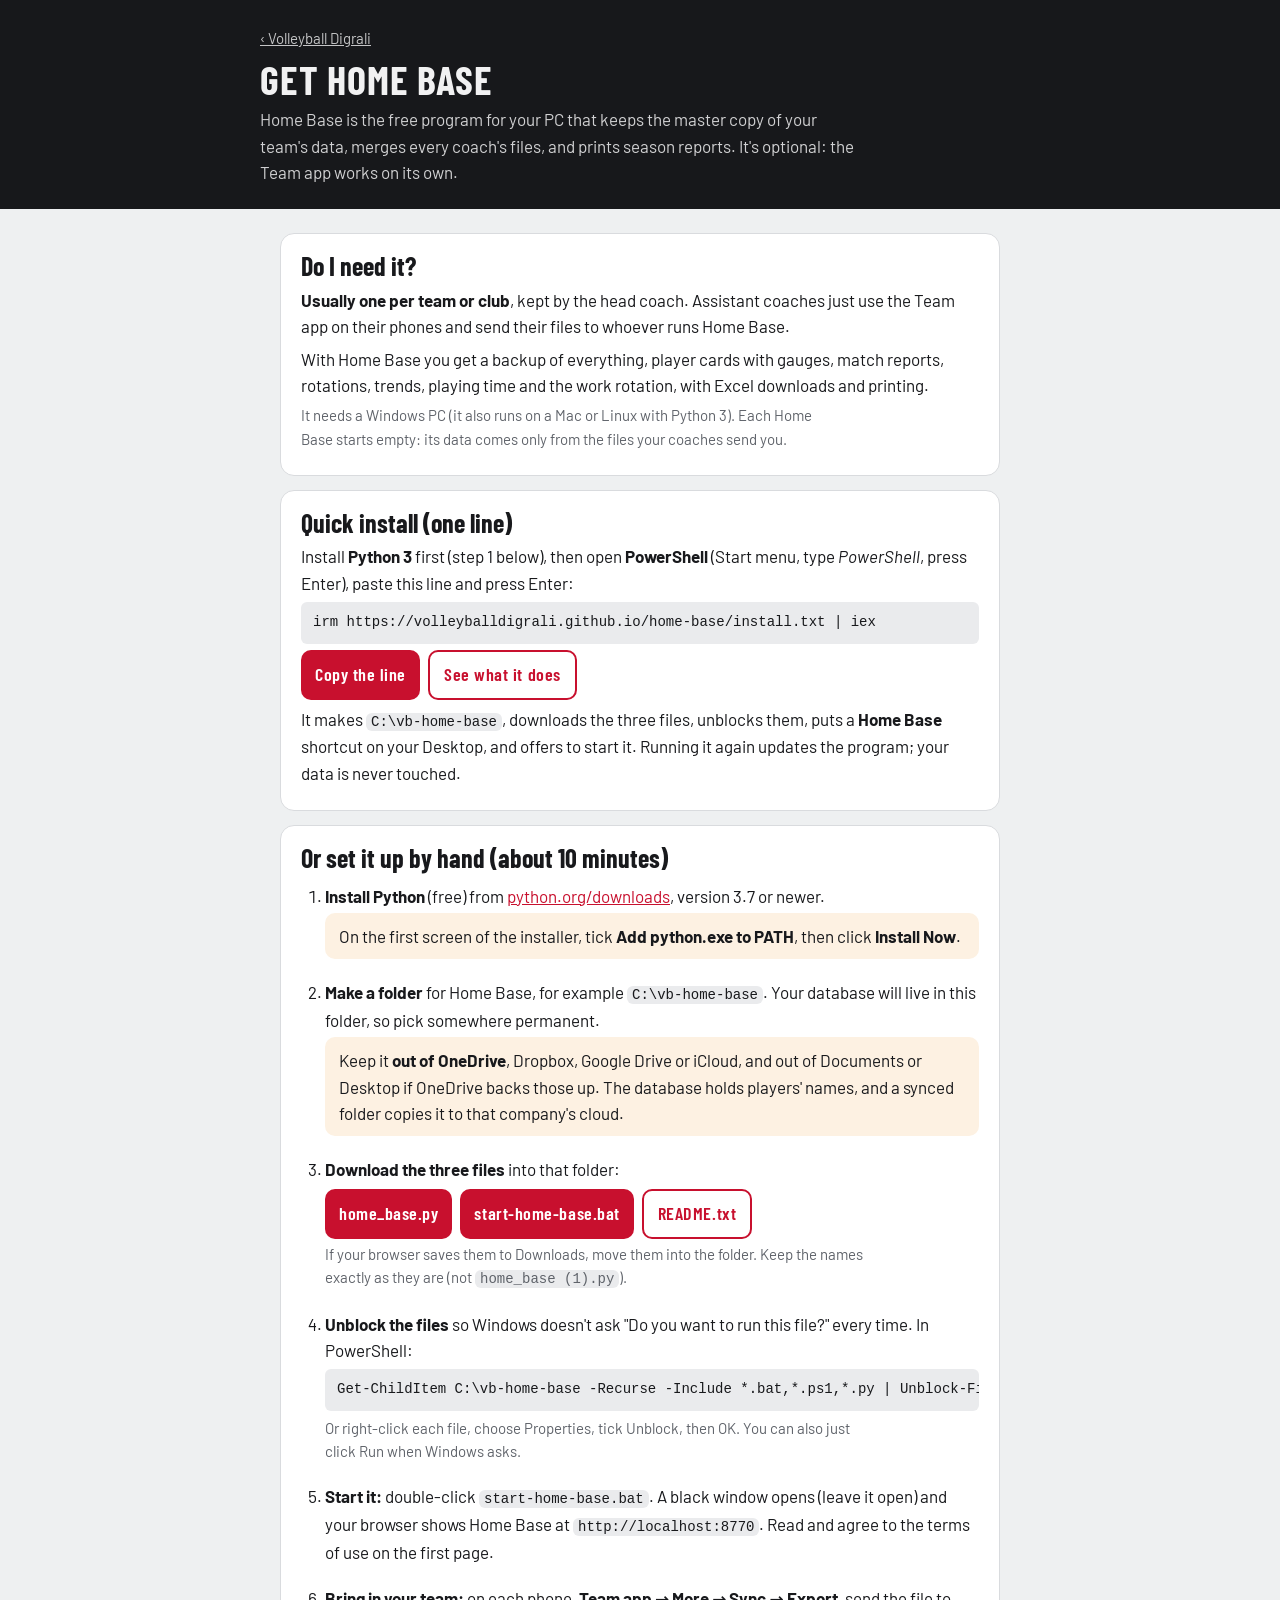
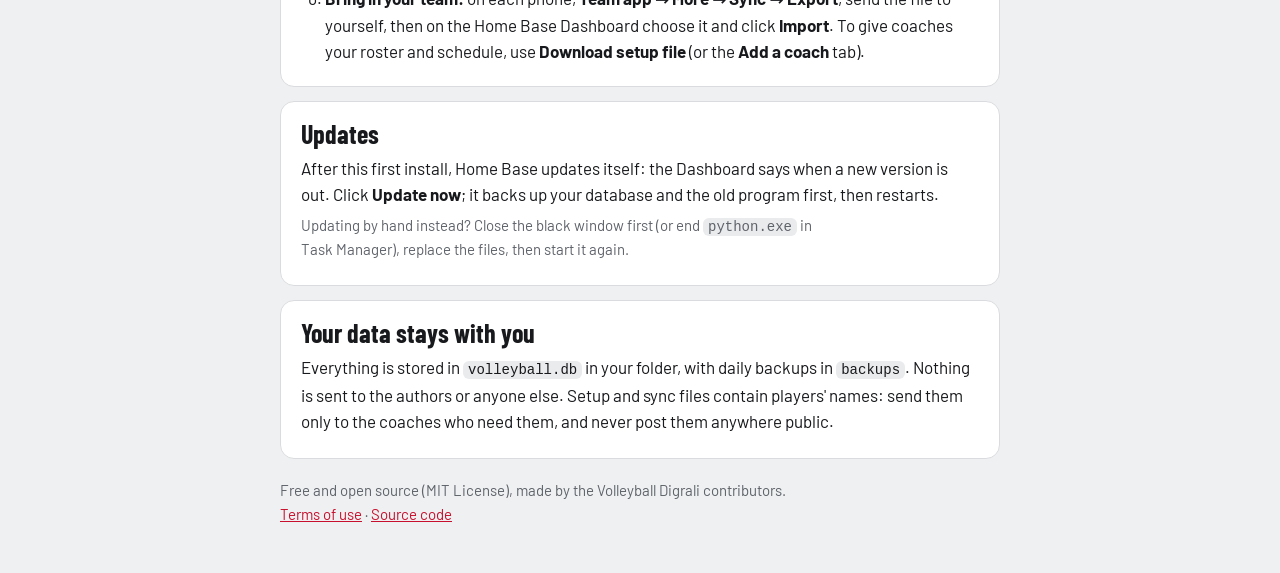
==== home-base/index.html @ 18445771 "Publish app v1.13 (47 files)" ====
<!doctype html>
<html lang="en">
<head>
<meta charset="utf-8">
<meta name="robots" content="noindex, nofollow">
<meta name="viewport" content="width=device-width, initial-scale=1, viewport-fit=cover">
<title>Get Home Base</title>
<meta name="theme-color" content="#17181b">
<link rel="icon" href="../team/icon.png">
<link rel="preconnect" href="https://fonts.googleapis.com">
<link rel="stylesheet" href="https://fonts.googleapis.com/css2?family=Barlow+Condensed:wght@600;700&family=Barlow:wght@400;500;600&display=swap">
<style>
:root {
  --bg: #eef0f1; --surface: #ffffff; --ink: #18191c; --muted: #5f636a; --line: #d9dbde;
  --head: #17181b; --head-ink: #f1f1f2; --accent: #c8102e; --code: #eaebed; --warn: #fdf1e2;
  --font-display: "Barlow Condensed", "Arial Narrow", "Segoe UI", sans-serif;
  --font-body: "Barlow", "Segoe UI", system-ui, sans-serif;
  color-scheme: light;
}
@media (prefers-color-scheme: dark) {
  :root { --bg: #111214; --surface: #1c1d20; --ink: #ececee; --muted: #9a9ea6; --line: #2f3135;
          --head: #0b0b0c; --head-ink: #ececee; --accent: #e23a50; --code: #26282c; --warn: #3a2c18; color-scheme: dark; }
}
* { box-sizing: border-box; }
body { margin: 0; background: var(--bg); color: var(--ink); font-family: var(--font-body); font-size: 17px; line-height: 1.55; }
header { background: var(--head); color: var(--head-ink);
         padding-block: calc(24px + env(safe-area-inset-top, 0px)) 24px;
         padding-left: max(20px, env(safe-area-inset-left, 0px)); padding-right: max(20px, env(safe-area-inset-right, 0px)); }
header .in, main { max-width: 760px; margin: 0 auto; }
header a { color: var(--head-ink); opacity: .8; font-size: 15px; }
h1 { margin: 8px 0 0; font-family: var(--font-display); font-size: 40px; font-weight: 700; letter-spacing: .02em; text-transform: uppercase; line-height: 1.05; }
header p { margin: 6px 0 0; opacity: .85; max-width: 60ch; }
main { padding-block: 24px 48px; padding-left: max(20px, env(safe-area-inset-left, 0px)); padding-right: max(20px, env(safe-area-inset-right, 0px));
       display: grid; gap: 14px; }
.card { background: var(--surface); border: 1px solid var(--line); border-radius: 14px; padding: 18px 20px; min-width: 0; }
h2 { margin: 0 0 6px; font-family: var(--font-display); font-size: 26px; font-weight: 700; line-height: 1.1; }
p { margin: 6px 0; max-width: 68ch; }
ol { margin: 6px 0 0; padding-left: 24px; display: grid; gap: 12px; }
li { min-width: 0; }
li > p { margin: 4px 0; }
code, pre { font-family: Consolas, "Cascadia Mono", ui-monospace, monospace; font-size: 14px; background: var(--code); border-radius: 6px; }
code { padding: 1px 5px; }
pre { padding: 10px 12px; overflow-x: auto; margin: 6px 0; white-space: pre; }
.dl { display: flex; flex-wrap: wrap; gap: 8px; margin-top: 6px; }
.btn { display: inline-flex; align-items: center; gap: 6px; font-family: var(--font-display); font-weight: 600; font-size: 18px; letter-spacing: .03em;
       background: var(--accent); color: #fff; border-radius: 10px; padding: 9px 14px; text-decoration: none; }
button.btn { border: 0; cursor: pointer; font: inherit; font-family: var(--font-display); font-weight: 600; font-size: 18px; }
.btn.alt { background: transparent; color: var(--accent); border: 2px solid var(--accent); }
.muted { color: var(--muted); font-size: 15px; }
.note { background: var(--warn); border-radius: 10px; padding: 10px 14px; }
a { color: var(--accent); }
@media (max-width: 520px) { h1 { font-size: 32px; } }
</style>
</head>
<body>
<header><div class="in">
  <a href="../">‹ Volleyball Digrali</a>
  <h1>Get Home Base</h1>
  <p>Home Base is the free program for your PC that keeps the master copy of your team's data, merges every coach's files, and prints season reports. It's optional: the Team app works on its own.</p>
</div></header>

<main>
  <section class="card">
    <h2>Do I need it?</h2>
    <p><b>Usually one per team or club</b>, kept by the head coach. Assistant coaches just use the Team app on their phones and send their files to whoever runs Home Base.</p>
    <p>With Home Base you get a backup of everything, player cards with gauges, match reports, rotations, trends, playing time and the work rotation, with Excel downloads and printing.</p>
    <p class="muted">It needs a Windows PC (it also runs on a Mac or Linux with Python 3). Each Home Base starts empty: its data comes only from the files your coaches send you.</p>
  </section>

  <section class="card">
    <h2>Quick install (one line)</h2>
    <p>Install <b>Python 3</b> first (step 1 below), then open <b>PowerShell</b> (Start menu, type <i>PowerShell</i>, press Enter), paste this line and press Enter:</p>
    <pre id="oneline">irm https://volleyballdigrali.github.io/home-base/install.txt | iex</pre>
    <div class="dl"><button class="btn" type="button" id="copy">Copy the line</button> <a class="btn alt" href="install.txt" target="_blank" rel="noopener">See what it does</a></div>
    <p class="muted" id="copied" role="status"></p>
    <p>It makes <code>C:\vb-home-base</code>, downloads the three files, unblocks them, puts a <b>Home Base</b> shortcut on your Desktop, and offers to start it. Running it again updates the program; your data is never touched.</p>
  </section>

  <section class="card">
    <h2>Or set it up by hand (about 10 minutes)</h2>
    <ol>
      <li><p><b>Install Python</b> (free) from <a href="https://www.python.org/downloads/">python.org/downloads</a>, version 3.7 or newer.</p>
        <p class="note">On the first screen of the installer, tick <b>Add python.exe to PATH</b>, then click <b>Install Now</b>.</p></li>
      <li><p><b>Make a folder</b> for Home Base, for example <code>C:\vb-home-base</code>. Your database will live in this folder, so pick somewhere permanent.</p>
        <p class="note">Keep it <b>out of OneDrive</b>, Dropbox, Google Drive or iCloud, and out of Documents or Desktop if OneDrive backs those up. The database holds players' names, and a synced folder copies it to that company's cloud.</p></li>
      <li><p><b>Download the three files</b> into that folder:</p>
        <div class="dl">
          <a class="btn" href="home_base.py" download="home_base.py">home_base.py</a>
          <a class="btn" href="start-home-base.bat" download="start-home-base.bat">start-home-base.bat</a>
          <a class="btn alt" href="README.txt" download="README.txt">README.txt</a>
        </div>
        <p class="muted">If your browser saves them to Downloads, move them into the folder. Keep the names exactly as they are (not <code>home_base (1).py</code>).</p></li>
      <li><p><b>Unblock the files</b> so Windows doesn't ask "Do you want to run this file?" every time. In PowerShell:</p>
        <pre>Get-ChildItem C:\vb-home-base -Recurse -Include *.bat,*.ps1,*.py | Unblock-File</pre>
        <p class="muted">Or right-click each file, choose Properties, tick Unblock, then OK. You can also just click Run when Windows asks.</p></li>
      <li><p><b>Start it:</b> double-click <code>start-home-base.bat</code>. A black window opens (leave it open) and your browser shows Home Base at <code>http://localhost:8770</code>. Read and agree to the terms of use on the first page.</p></li>
      <li><p><b>Bring in your team:</b> on each phone, <b>Team app → More → Sync → Export</b>, send the file to yourself, then on the Home Base Dashboard choose it and click <b>Import</b>. To give coaches your roster and schedule, use <b>Download setup file</b> (or the <b>Add a coach</b> tab).</p></li>
    </ol>
  </section>

  <section class="card">
    <h2>Updates</h2>
    <p>After this first install, Home Base updates itself: the Dashboard says when a new version is out. Click <b>Update now</b>; it backs up your database and the old program first, then restarts.</p>
    <p class="muted">Updating by hand instead? Close the black window first (or end <code>python.exe</code> in Task Manager), replace the files, then start it again.</p>
  </section>

  <section class="card">
    <h2>Your data stays with you</h2>
    <p>Everything is stored in <code>volleyball.db</code> in your folder, with daily backups in <code>backups</code>. Nothing is sent to the authors or anyone else. Setup and sync files contain players' names: send them only to the coaches who need them, and never post them anywhere public.</p>
  </section>

  <p class="muted">Free and open source (MIT License), made by the Volleyball Digrali contributors. <a href="../terms.html">Terms of use</a> · <a href="https://github.com/volleyballdigrali/volleyballdigrali.github.io">Source code</a></p>
</main>
<script>
document.getElementById("copy").addEventListener("click", async () => {
  const line = document.getElementById("oneline").textContent, out = document.getElementById("copied");
  try { await navigator.clipboard.writeText(line); out.textContent = "Copied. Paste it into PowerShell with a right-click or Ctrl+V."; }
  catch { const r = document.createRange(); r.selectNodeContents(document.getElementById("oneline")); const s = getSelection(); s.removeAllRanges(); s.addRange(r); out.textContent = "Selected. Press Ctrl+C to copy it."; }
});
</script>
</body>
</html>
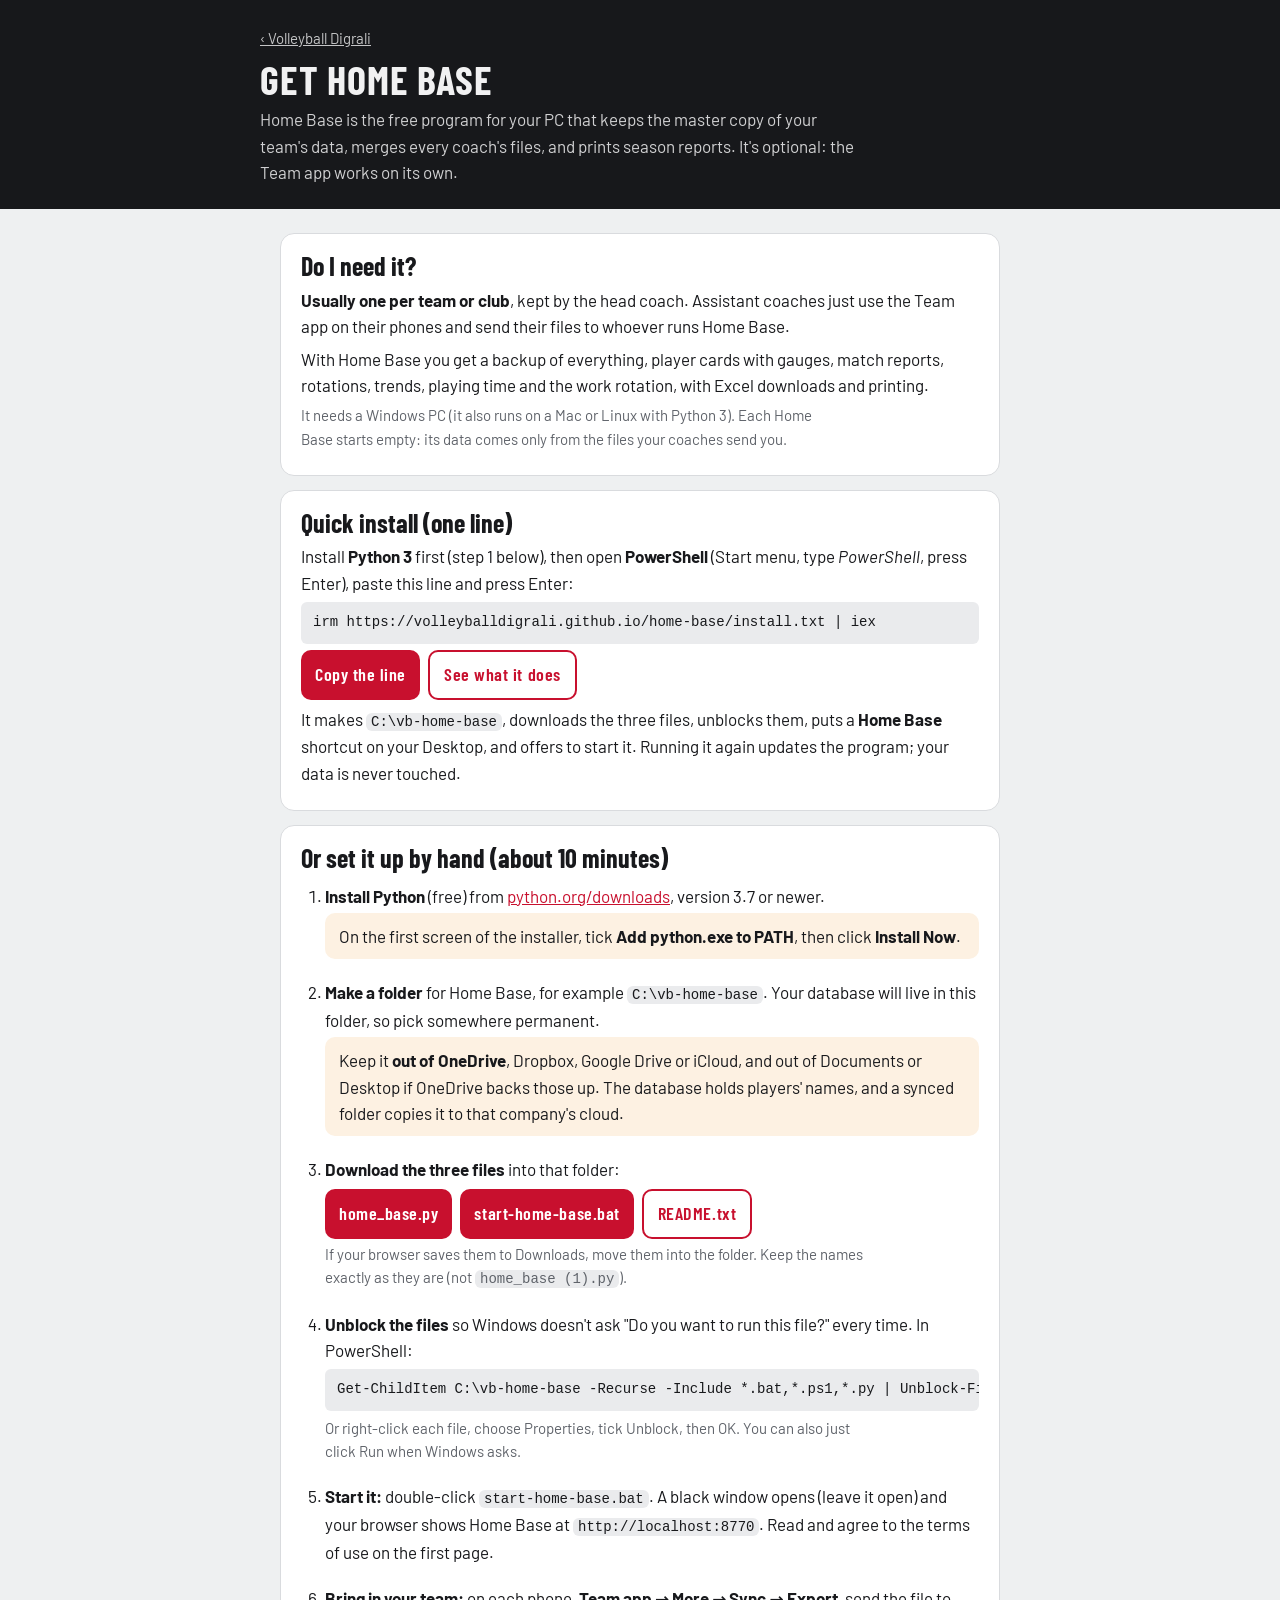
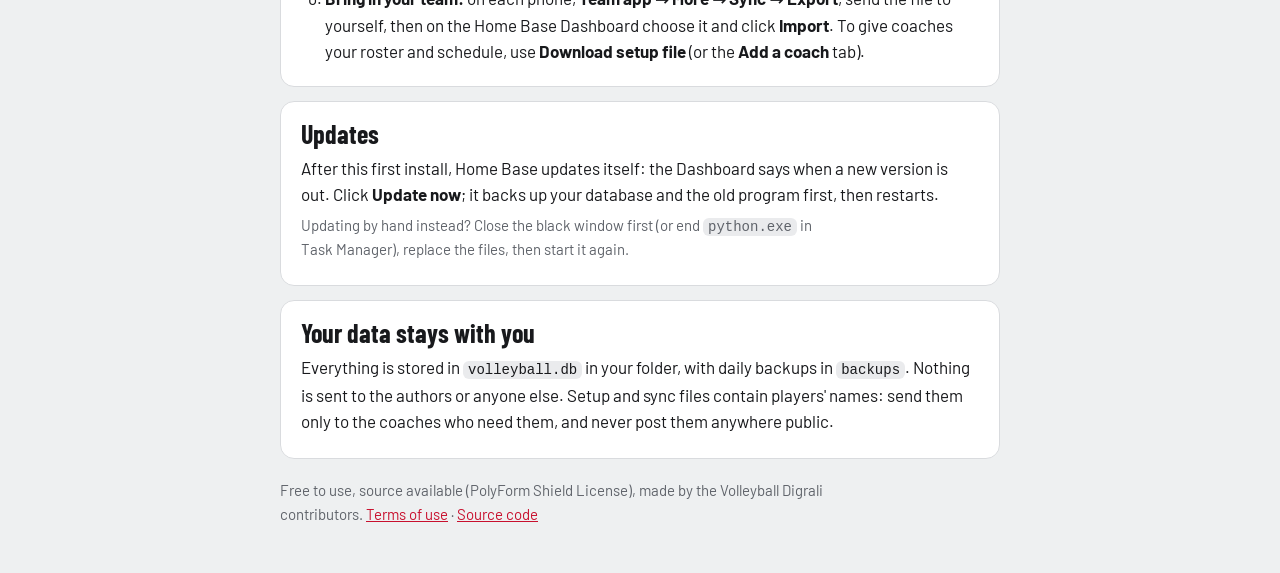
==== commit b24afe71: "Publish app v1.13.2 (18 files)" ====
--- a/home-base/index.html
+++ b/home-base/index.html
@@ -109,7 +109,7 @@
     <p>Everything is stored in <code>volleyball.db</code> in your folder, with daily backups in <code>backups</code>. Nothing is sent to the authors or anyone else. Setup and sync files contain players' names: send them only to the coaches who need them, and never post them anywhere public.</p>
   </section>
 
-  <p class="muted">Free and open source (MIT License), made by the Volleyball Digrali contributors. <a href="../terms.html">Terms of use</a> · <a href="https://github.com/volleyballdigrali/volleyballdigrali.github.io">Source code</a></p>
+  <p class="muted">Free to use, source available (PolyForm Shield License), made by the Volleyball Digrali contributors. <a href="../terms.html">Terms of use</a> · <a href="https://github.com/volleyballdigrali/volleyballdigrali.github.io">Source code</a></p>
 </main>
 <script>
 document.getElementById("copy").addEventListener("click", async () => {
